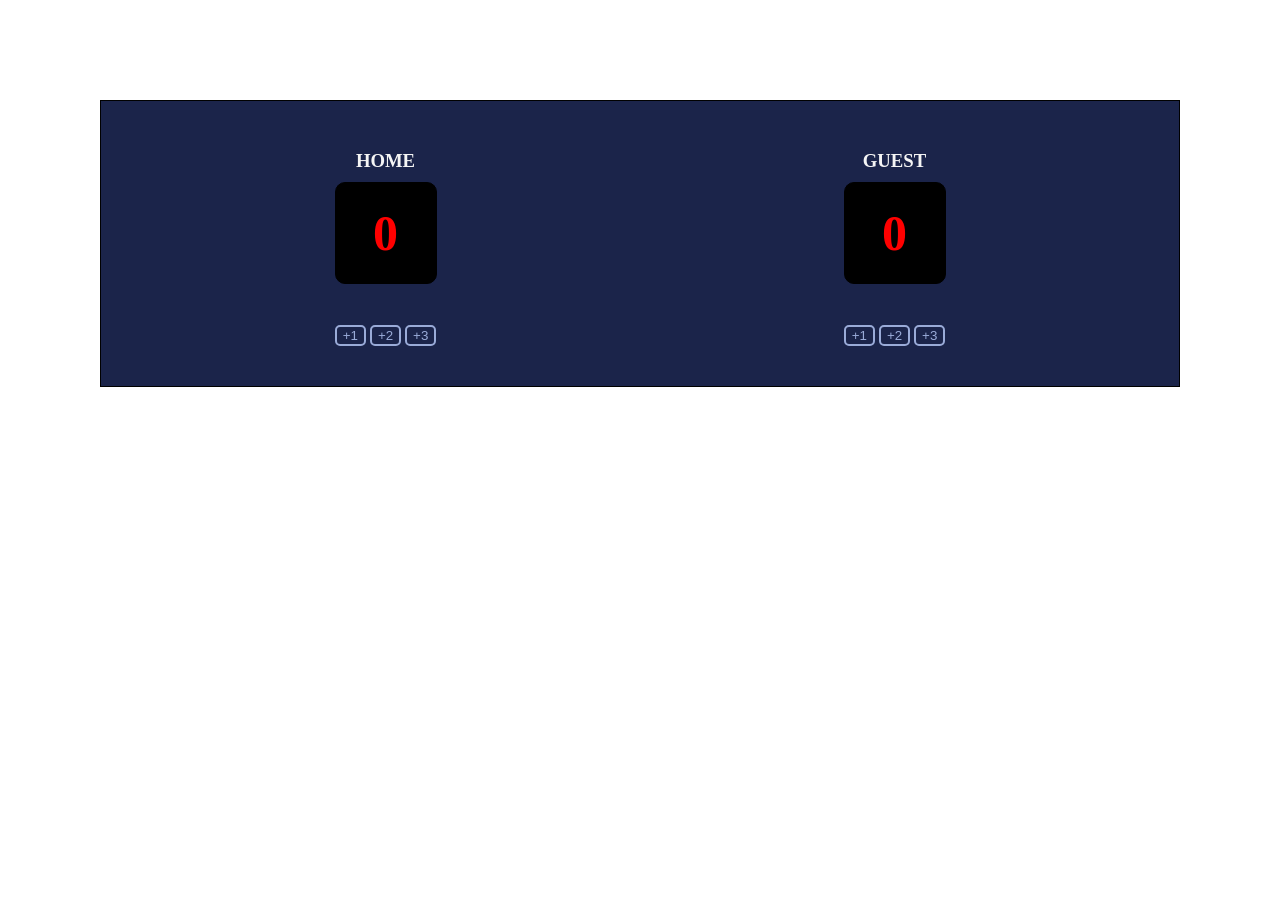
==== Scrim-s04k019/index.html @ 030659cc "commit initial files" ====
<html>
    <head>
        <link rel="stylesheet" href="index.css">
    </head>
    <body>
        <div class="container">
            <div>
                <h3 class="headline">HOME</h3>
                <h2 class="score-board" id="score-home-el">0</h2>
                
                <button onclick="increment1()">+1</button>
                <button onclick="increment2()">+2</button>
                <button onclick="increment3()">+3</button>
                
            </div>
            <div>
                <h3 class="headline">GUEST</h3>
                <h2 class="score-board" id="score-guest-el">0</h2>

                <button onclick="increment10()">+1</button>
                <button onclick="increment12()">+2</button>
                <button onclick="increment13()">+3</button> 
            </div>
            <!--
            <div class="new">
                <button onclick="newgame()">NEW GAME</button>
            </div>
            -->
        </div>
        <script src="index.js"></script>
    </body>
</html>
---- Scrim-s04k019/index.css ----
body {
    margin: 100px;
    
                                                
}

.container {
    display: flex;
    justify-content: space-around;
    border: 1px solid black;
    background-color: #1B244A;
    padding: 30px 30px ;
    text-align: center;
}

.score-board{
    font-family:'Times New Roman', Times, serif;
    margin-top: 10px;
    width: 100px;
    height: 100px;
    display: flex;
    justify-content: center;
    align-items: center;
    border: 1px solid black;
    border-radius: 10px;
    background-color: black;
    font-size: 50px;
    color: red;
}

button{
    margin-bottom: 10px;
    background-color: #1B244A;;
    color: #9AABD8;
    border: 2px solid #9AABD8;
    border-radius: 5px;
}

.headline{
    color: whitesmoke;
    margin-bottom: 5px;
}

/*
.new{
    display:flex ;
    flex-direction: column;
    justify-content: center;
}
*/
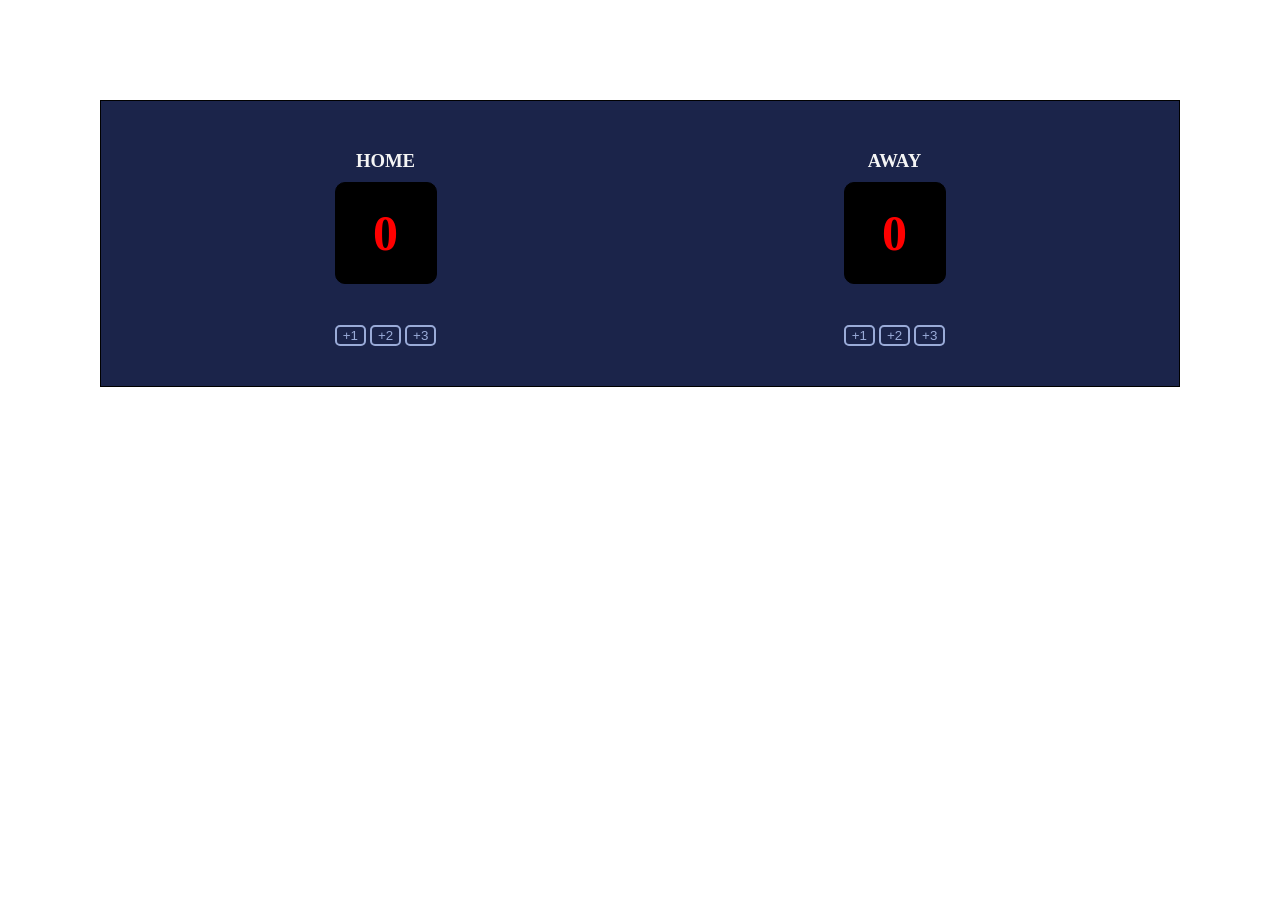
==== commit 2fa3e3ca: "update score header" ====
--- a/Scrim-s04k019/index.html
+++ b/Scrim-s04k019/index.html
@@ -1,32 +1,35 @@
 <html>
-    <head>
-        <link rel="stylesheet" href="index.css">
-    </head>
-    <body>
-        <div class="container">
-            <div>
-                <h3 class="headline">HOME</h3>
-                <h2 class="score-board" id="score-home-el">0</h2>
-                
-                <button onclick="increment1()">+1</button>
-                <button onclick="increment2()">+2</button>
-                <button onclick="increment3()">+3</button>
-                
-            </div>
-            <div>
-                <h3 class="headline">GUEST</h3>
-                <h2 class="score-board" id="score-guest-el">0</h2>
 
-                <button onclick="increment10()">+1</button>
-                <button onclick="increment12()">+2</button>
-                <button onclick="increment13()">+3</button> 
-            </div>
-            <!--
+<head>
+    <link rel="stylesheet" href="index.css">
+</head>
+
+<body>
+    <div class="container">
+        <div>
+            <h3 class="headline">HOME</h3>
+            <h2 class="score-board" id="score-home-el">0</h2>
+
+            <button onclick="increment1()">+1</button>
+            <button onclick="increment2()">+2</button>
+            <button onclick="increment3()">+3</button>
+
+        </div>
+        <div>
+            <h3 class="headline">AWAY</h3>
+            <h2 class="score-board" id="score-guest-el">0</h2>
+
+            <button onclick="increment10()">+1</button>
+            <button onclick="increment12()">+2</button>
+            <button onclick="increment13()">+3</button>
+        </div>
+        <!--
             <div class="new">
                 <button onclick="newgame()">NEW GAME</button>
             </div>
             -->
-        </div>
-        <script src="index.js"></script>
-    </body>
+    </div>
+    <script src="index.js"></script>
+</body>
+
 </html>
